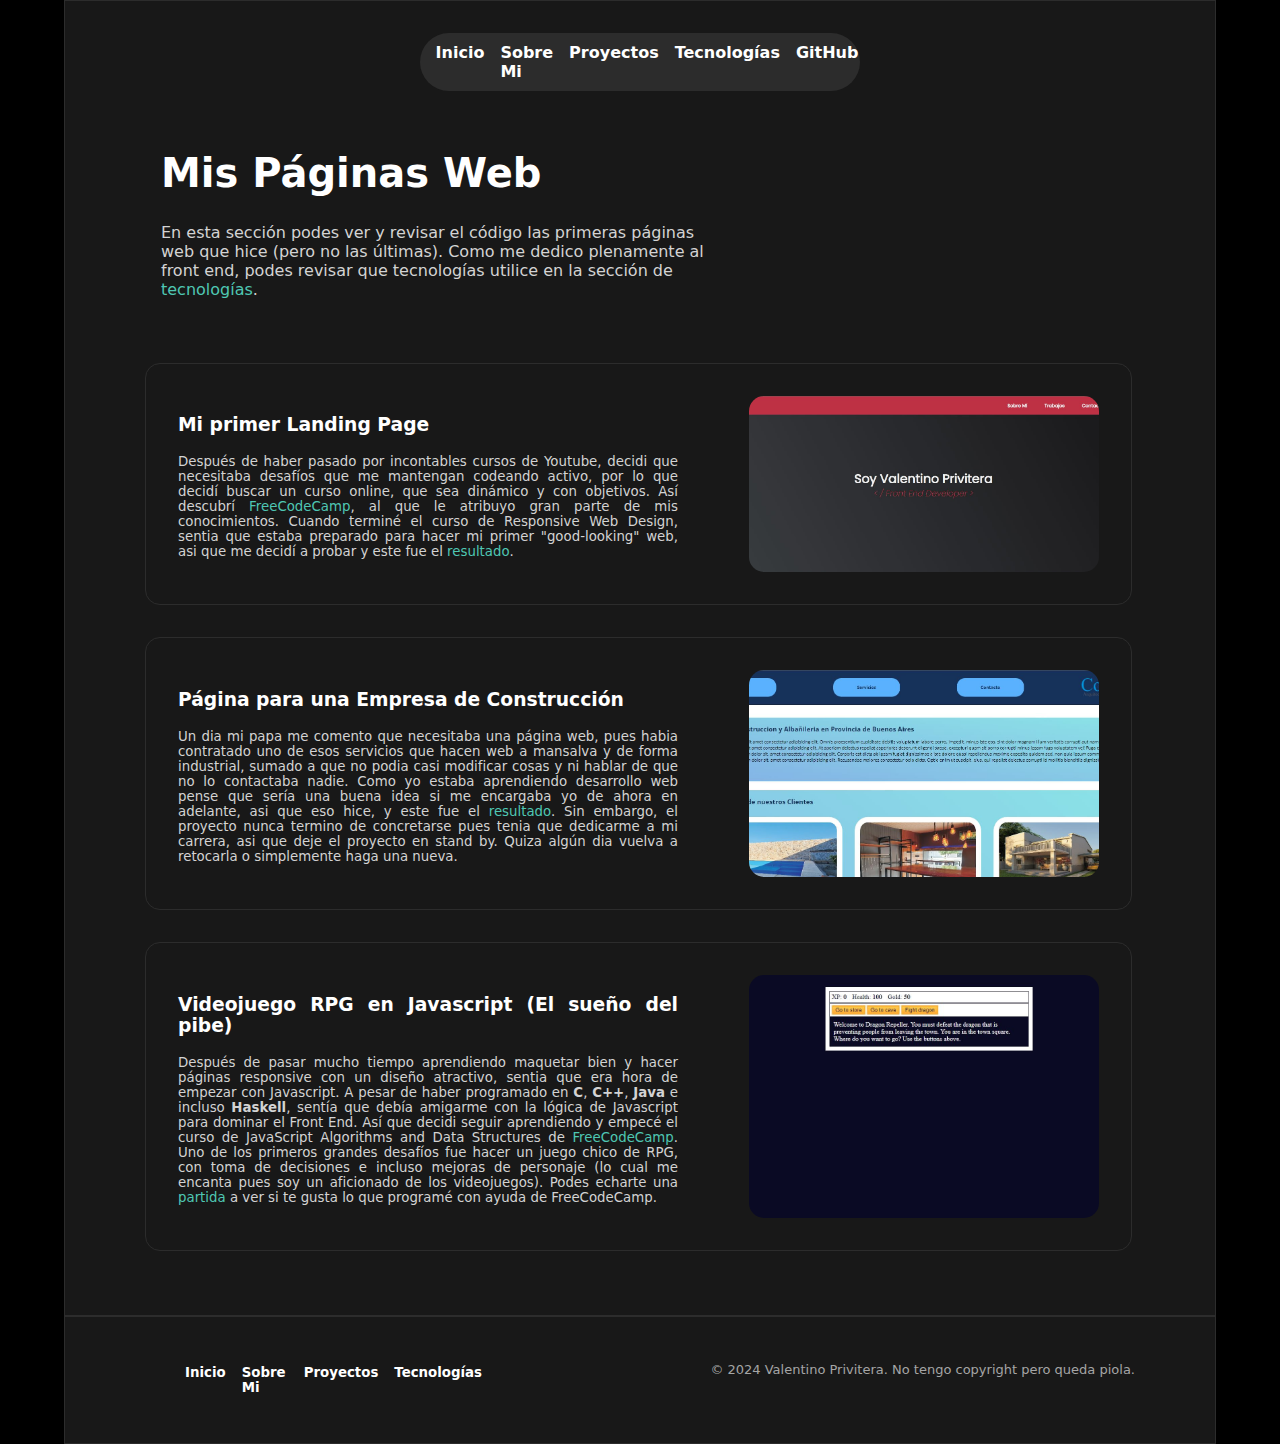
==== proyectos.html @ 6deb17a1 "Add files via upload" ====
<!DOCTYPE html>
<html lang="es">

<head>
    <!-- Fuentes: -->
    <link rel="preconnect" href="https://fonts.googleapis.com">
    <link rel="preconnect" href="https://fonts.gstatic.com" crossorigin>
    <link href="https://fonts.googleapis.com/css2?family=Open+Sans:ital,wght@0,300..800;1,300..800&family=Roboto+Mono:ital,wght@0,100..700;1,100..700&display=swap" rel="stylesheet">
    <link rel="stylesheet" href="https://use.fontawesome.com/releases/v5.8.2/css/all.css" integrity="sha384-oS3vJWv+0UjzBfQzYUhtDYW+Pj2yciDJxpsK1OYPAYjqT085Qq/1cq5FLXAZQ7Ay" crossorigin="anonymous">
    <link rel="stylesheet" href="https://cdnjs.cloudflare.com/ajax/libs/font-awesome/6.0.0-beta3/css/all.min.css">
    <link href="https://fonts.googleapis.com/css?family=Poppins:200i,300,400&amp;display=swap" rel="stylesheet">


    <meta charset="UTF-8">
    <meta name="viewport" content="width=device-width, initial-scale=1.0">
    

    <link rel="icon" href="img/icon1.png" type="image/x-icon">
    <link rel="stylesheet" href="index.css">

    <title>Valentino Privitera - Proyectos</title>
</head>



<body>
    
    <div class="centro_body" id="inicio">

        <!-- /////////////////////////////////////// NAV /////////////////////////////////////// -->
        <nav class="nav_body">

            <ul class="nav_caja_botones">
                <a class="boton_nav" href="index.html"><li>Inicio</li></a>     
                <a class="boton_nav" href="index.html"><li>Sobre Mi</li></a>
                <a class="boton_nav" href="proyectos.html"><li>Proyectos</li></a>
                <a class="boton_nav" href="tecnologias.html"><li>Tecnologías</li></a>
                <a class="boton_nav" href="https://github.com/ValenGu1t0" target="_blank"><li>GitHub</li></a>
            </ul>

        </nav>


        <!-- /////////////////////////////////////// INTRODUCCION /////////////////////////////////////// -->
        <section class="inicio_body">
            <h1>Mis Páginas Web</h1>
            <p>En esta sección podes ver y revisar el código las primeras páginas web que hice (pero no las últimas). Como me dedico plenamente al front end, podes revisar que tecnologías utilice en la sección de <a href="tecnologias.html" class="link_en_p ">tecnologías</a>.</p>
        </section>


        <!-- /////////////////////////////////////// PROYECTOS /////////////////////////////////////// -->
        <section class="proyectos">

            <div class="proyectos_card">
                <div class="proyectos_card_texto">
                    <h3>Mi primer Landing Page</h3>
                    <p>Después de haber pasado por incontables cursos de Youtube, decidi que necesitaba desafíos que me mantengan codeando activo, por lo que decidí buscar un curso online, que sea dinámico y con objetivos. Así descubrí <a href="https://www.freecodecamp.org/" class="link_en_p" target="_blank">FreeCodeCamp</a>, al que le atribuyo gran parte de mis conocimientos. Cuando terminé el curso de Responsive Web Design, sentia que estaba preparado para hacer mi primer "good-looking" web, asi que me decidí a probar y este fue el <a href="https://valengu1t0.github.io/PrimerLandingPage/" class="link_en_p" target="_blank">resultado</a>.</p>
                </div>
                <img src="img/web1.jpg" alt="Mi primer landing page" class="imagen_web_1">
            </div>

            <div class="proyectos_card">
                <div class="proyectos_card_texto">
                    <h3>Página para una Empresa de Construcción</h3>
                    <p>Un dia mi papa me comento que necesitaba una página web, pues habia contratado uno de esos servicios que hacen web a mansalva y de forma industrial, sumado a que no podia casi modificar cosas y ni hablar de que no lo contactaba nadie. Como yo estaba aprendiendo desarrollo web pense que sería una buena idea si me encargaba yo de ahora en adelante, asi que eso hice, y este fue el <a href="https://valengu1t0.github.io/consec.ar/" class="link_en_p" target="_blank">resultado</a>. Sin embargo, el proyecto nunca termino de concretarse pues tenia que dedicarme a mi carrera, asi que deje el proyecto en stand by. Quiza algún dia vuelva a retocarla o simplemente haga una nueva.</p>
                </div>
                <img src="img/web3.jpg" alt="Mi primer pagina para un cliente" class="imagen_web_2">
            </div>

            <div class="proyectos_card">
                <div class="proyectos_card_texto">
                    <h3>Videojuego RPG en Javascript (El sueño del pibe)</h3>
                    <p>Después de pasar mucho tiempo aprendiendo maquetar bien y hacer páginas responsive con un diseño atractivo, sentia que era hora de empezar con Javascript. A pesar de haber programado en <b>C</b>, <b>C++</b>, <b>Java</b> e incluso <b>Haskell</b>, sentía que debía amigarme con la lógica de Javascript para dominar el Front End. Así que decidi seguir aprendiendo y empecé el curso de JavaScript Algorithms and Data Structures de <a href="https://www.freecodecamp.org/" class="link_en_p" target="_blank">FreeCodeCamp</a>. Uno de los primeros grandes desafíos fue hacer un juego chico de RPG, con toma de decisiones e incluso mejoras de personaje (lo cual me encanta pues soy un aficionado de los videojuegos). Podes echarte una <a href="https://valengu1t0.github.io/RPG-en-Javascript/" class="link_en_p" target="_blank">partida</a> a ver si te gusta lo que programé con ayuda de FreeCodeCamp.</p>
                </div>
                <img src="img/web5.jpg" alt="Mi primer videojuego hecho con Javascript" class="imagen_web_3">
            </div>
        </section>

    </div>

    <!-- /////////////////////////////////////// FOOTER /////////////////////////////////////// -->
    <footer class="centro_body">

        <div class="footer">
            <ul class="footer_caja_botones">
                <a class="boton_footer" href="index.html"><li>Inicio</li></a>              <!-- ATENTO a ponerselo a las demas pag-->
                <a class="boton_footer" href="index.html"><li>Sobre Mi</li></a>
                <a class="boton_footer" href="#inicio"><li>Proyectos</li></a>
                <a class="boton_footer" href="tecnologias.html"><li>Tecnologías</li></a>
            </ul>
            <p>© 2024 Valentino Privitera. No tengo copyright pero queda piola.</p>
        </div>

    </footer>

</body>

</html>
---- index.css ----
/* ////////////////////////////////////////////////////////////////////// GLOBAL /////////////////////////////////// */

:root {

    --black: #000000;
    --white: #ffffff;
    --gray: #181818;
    --moregray: #2c2c2c;
    --moremoregray: #a5a5a5;
    --letras_parrafo: #d3d3d3;
    --letras_link: #4fc7b3;
}

* {
    font-family: ui-sans-serif, system-ui, sans-serif, Apple Color Emoji, Segoe UI Emoji, Segoe UI Symbol, Noto Color Emoji;
    scroll-behavior: smooth;
}

.link_en_p {  text-decoration: none;   color: var(--letras_link); }

body {

    margin: 0;
    padding: 0;
    box-sizing: border-box; 

    background-color: var(--black);

    display: flex;
    flex-direction: column;
    justify-content: center;
    align-items: center;
}

.centro_body {

    width: 90%;
    
    background-color: var(--gray);
    border: 1px solid var(--moregray);

    display: flex;
    flex-direction: column;

    box-sizing: border-box;
    padding: 1rem 4rem;
}


/* ////////////////////////////////////////////////////////////////////// NAV /////////////////////////////////// */

.nav_body {

    display: flex;
    justify-content: center;
    align-items: center;
}

.nav_caja_botones {

    display: flex;
    flex-direction: row;
    justify-content: space-evenly;

    gap: 1rem;

    width: 40%;
    padding: 10px 1rem;

    background-color: var(--moregray);
    border-radius: 30px;

    list-style: none;

    position: sticky;

}

.boton_nav { 

    font-weight: 600;
    color: var(--white);
    text-decoration: none;
}

.boton_nav:hover {  color: var(--letras_link);  }



/* ////////////////////////////////////////////////////////////////////// SECCION1 - INTRODUCCION /////////////////////// */

.inicio_body {

    padding: 1rem 2rem;
    width: 55%;
    color: var(--moremoregray);
}

.inicio_body h1 { font-size: 2.5em; color: var(--white);}

.inicio_body p { margin-bottom: 2rem; color: var(--letras_parrafo);}


.inicio_body_caja_contacto {

    display: flex;
    flex-direction: row;
    justify-content: start;
}

.botoncontacto {  margin-right: 2rem; }

.botoncontacto:link, .botoncontacto:visited { color: var(--moremoregray); }

.botoncontacto:hover {  color: var(--letras_link); }



/* ////////////////////////////////////////////////////////////////////// SECCION2 - IMGS /////////////////////////////// */

.img_body {

    margin: 2rem 0 2rem;
    padding: 1rem 2rem;
    width: 95%;
    
    display: flex;
    justify-content: center;
    align-items: center;
    gap: 20px;
    justify-content: space-evenly;
}

.div_img_body {

    width: 20%; 
    max-width: 250px;
}

.div_img_body img {

    width: 100%; 
    height: auto;

    border-radius: 30px;
}



/* ////////////////////////////////////////////////////////////////////// SECCION 3 - CARDS /////////////////////////////// */
.cards_body {  display: flex;  flex-direction: row;  }


/* ////////////////////////////////////////////////////////////////////// SECCION 3.1 - CARDS IZQUIERDA ////////////////// */
.cards_body_izq {

    padding: 1rem;
    max-width: 50%;

    display: flex;
    flex-direction: column;
    gap: 2rem;
}


.card_info { 

    border-radius: 20px;
    padding: 5px 2rem 1rem;

    color: var(--white);
}

.card_info h3 { margin-bottom: -4px; }

.card_info p { font-size: smaller; color:var(--letras_parrafo); text-align: justify; }

.card_info time { color: var(--letras_link); font-size: smaller; }

.card_info:hover {  background-color: var(--moregray); }




/* ////////////////////////////////////////////////////////////////////// SECCION 3.2 - CARDS DERECHA /////////////////// */
.cards_body_der {

    padding: 1rem;
    max-width: 50%;

    display: flex;
    flex-direction: column;
    justify-content: start;
    gap: 2rem;
}

.card_info_der { 

    border-radius: 20px;
    padding: 2rem 2rem;

    border: 1px solid var(--moregray);

    color: var(--white);
}

/* Corrije el espaciado entre el titulo y el icono de mail */
.card_info_der > h3:first-of-type {  display: inline; }
.fa-solid {  color: var(--letras_link); margin-right: 10px; }



/* ////////// EMAIL ////////// */
.contacto_email { 

    display: flex;
    flex-direction: row;
    justify-content: space-between;
}

.contacto_email input { 

    width: 70%;
    padding: 10px;
    border-radius: 10px;

    background-color: var(--moregray);
    border: 1px solid var(--moremoregray);

    color: var(--white);
}

.card_info_der p { color: var(--letras_parrafo); text-align: justify; }

.contacto_email button { 

    padding: 10px;
    width: 20%;
    border-radius: 10px;
    border: 1px solid var(--moregray);
    background-color: var(--moregray);

    font-weight: 600;
    color: var(--white);

}

.contacto_email button:hover { cursor:pointer; background-color: var(--gray); }

.contacto_email button:active { 

    border: 1px solid var(--letras_link);

    padding: 5px;
    border-radius: 10px;
    width: 20%;
}


/* ////////// CURRICULUM ////////// */
.botonCV { 

    display: block;

    width: 90%;
    padding: 15px;
    border-radius: 10px;

    margin-top: 1rem;

    border: 1px solid var(--moregray); 
    background-color: var(--moregray);

    text-align: center;
    text-decoration: none;
    color: var(--white);
}

.botonCV:hover { background-color: var(--gray); }

.botonCV:active { border: 1px solid var(--letras_link); }


/* ////////////////////////////////////////////////////////////////////// SECCION 4 - FOOTER //////////////////////////////// */
.footer { 
    
    display: flex;
    flex-direction: row;
    padding: 1rem;
    justify-content: space-between;
}

.footer_caja_botones { 
    
    display: flex;
    flex-direction: row;
    justify-content: space-evenly;
    gap: 1rem;

    width: 30%;

    list-style: none;
}

.boton_footer { 
    
    font-size: smaller;
    font-weight: 600;
    color: var(--white);
    text-decoration: none;
}

.boton_footer:hover {  color: var(--letras_link);  } 

.footer p { 
    
    font-size: small;
    color: var(--moremoregray);
}



/* ////////////////////////////////////////////////////////////////////// PROYECTOS - PAG2 //////////////////////////////// */
.proyectos { 
    
    display: flex;
    flex-direction: column;
    justify-content: flex-start;
    box-sizing: border-box;

    width: 100%;
    padding: 1rem;
}

.proyectos_card { 
    
    width: 93%;
    height: auto;
    margin-bottom: 2rem;

    display: flex;
    flex-direction: row;
    justify-content: space-between;

    padding: 2rem 2rem;
    border-radius: 15px;
    border: 1px solid var(--moregray);
}
.proyectos_card:hover {  background-color: var(--moregray); }

.proyectos_card_texto { max-width: 500px; height: auto; text-align: justify; }

.proyectos_card_texto p { color: var(--letras_parrafo); font-size: smaller; }

.proyectos_card_texto h3 { color: var(--white); }

.proyectos_card img { 

    width: 100%; 
    max-width: 350px;
    height: auto;

    border-radius: 15px;
    object-fit: cover;

    transition: transform 0.5s ease;
}

.proyectos_card img:hover {   transition: transform 0.5s ease;   transform: scale(1.1);   } 

.imagen_web_1:hover {  transition: transform 0.5s ease; content: url('img/web2.jpg');  object-fit: contain; }

.imagen_web_2:hover {  transition: transform 0.5s ease; content: url('img/web4.jpg');  object-fit: contain; }

.imagen_web_3:hover {  transition: transform 0.5s ease; content: url('img/web6.jpg');  object-fit: contain; }



/* ////////////////////////////////////////////////////////////////////// TECNOLOGÍAS - PAG3 //////////////////////////////// */
.tecnologias { 
    
    display: flex;
    flex-direction: column;
    justify-content: flex-start;
    box-sizing: border-box;

    width: 100%;
    padding: 1rem;
}

.tecnologias_card {

    width: 70%;
    height: auto;
    margin-bottom: 2rem;

    display: flex;
    flex-direction: column;

    padding: 2rem 2rem;
    border-radius: 15px;
    border: 1px solid var(--moregray);

    text-align: justify;
}

.tecnologias_card:hover {


    background-color: var(--moregray);
}


.tecnologias_card_titulo {

    display: flex;
    flex-direction: row;
    gap: 20px;
    align-items: center;
}

.tecnologias_card_titulo h2 {  color: var(--white); }

.tecnologias_card p {  color: var(--moremoregray); }

.tecnologias_card_titulo img { max-width: 50px; }

/* Cuando aprenda react saco este */
#process { max-width: 300px; }
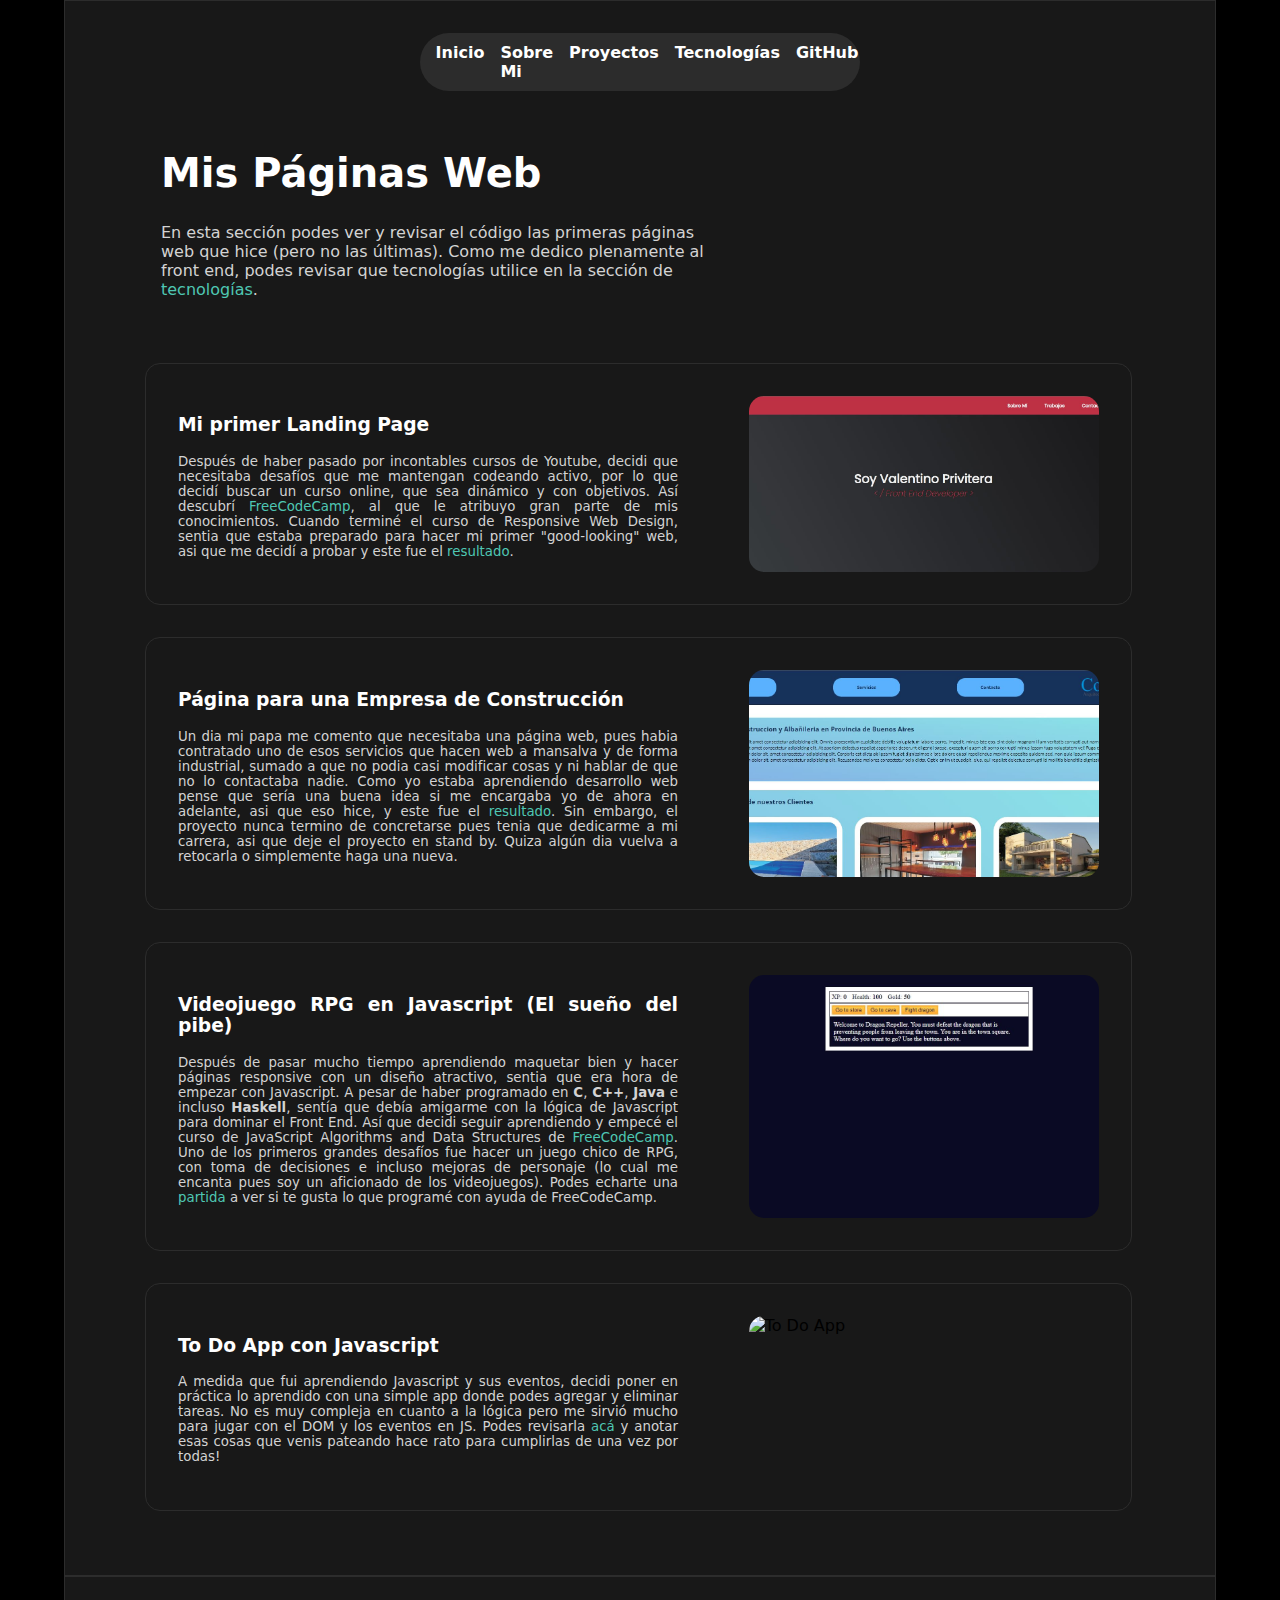
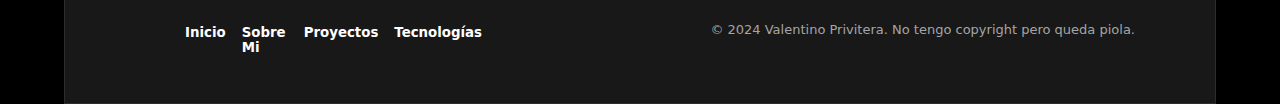
==== commit c530b965: "Update de proyectos.html" ====
--- a/proyectos.html
+++ b/proyectos.html
@@ -56,7 +56,7 @@
                     <h3>Mi primer Landing Page</h3>
                     <p>Después de haber pasado por incontables cursos de Youtube, decidi que necesitaba desafíos que me mantengan codeando activo, por lo que decidí buscar un curso online, que sea dinámico y con objetivos. Así descubrí <a href="https://www.freecodecamp.org/" class="link_en_p" target="_blank">FreeCodeCamp</a>, al que le atribuyo gran parte de mis conocimientos. Cuando terminé el curso de Responsive Web Design, sentia que estaba preparado para hacer mi primer "good-looking" web, asi que me decidí a probar y este fue el <a href="https://valengu1t0.github.io/PrimerLandingPage/" class="link_en_p" target="_blank">resultado</a>.</p>
                 </div>
-                <img src="img/web1.jpg" alt="Mi primer landing page" class="imagen_web_1">
+                <img src="img/web1.jpg" alt="Mi primer landing page" class="img_proyectos imagen_web_1">
             </div>
 
             <div class="proyectos_card">
@@ -64,15 +64,23 @@
                     <h3>Página para una Empresa de Construcción</h3>
                     <p>Un dia mi papa me comento que necesitaba una página web, pues habia contratado uno de esos servicios que hacen web a mansalva y de forma industrial, sumado a que no podia casi modificar cosas y ni hablar de que no lo contactaba nadie. Como yo estaba aprendiendo desarrollo web pense que sería una buena idea si me encargaba yo de ahora en adelante, asi que eso hice, y este fue el <a href="https://valengu1t0.github.io/consec.ar/" class="link_en_p" target="_blank">resultado</a>. Sin embargo, el proyecto nunca termino de concretarse pues tenia que dedicarme a mi carrera, asi que deje el proyecto en stand by. Quiza algún dia vuelva a retocarla o simplemente haga una nueva.</p>
                 </div>
-                <img src="img/web3.jpg" alt="Mi primer pagina para un cliente" class="imagen_web_2">
+                <img src="img/web3.jpg" alt="Mi primer pagina para un cliente" class="img_proyectos imagen_web_2">
             </div>
 
             <div class="proyectos_card">
                 <div class="proyectos_card_texto">
                     <h3>Videojuego RPG en Javascript (El sueño del pibe)</h3>
-                    <p>Después de pasar mucho tiempo aprendiendo maquetar bien y hacer páginas responsive con un diseño atractivo, sentia que era hora de empezar con Javascript. A pesar de haber programado en <b>C</b>, <b>C++</b>, <b>Java</b> e incluso <b>Haskell</b>, sentía que debía amigarme con la lógica de Javascript para dominar el Front End. Así que decidi seguir aprendiendo y empecé el curso de JavaScript Algorithms and Data Structures de <a href="https://www.freecodecamp.org/" class="link_en_p" target="_blank">FreeCodeCamp</a>. Uno de los primeros grandes desafíos fue hacer un juego chico de RPG, con toma de decisiones e incluso mejoras de personaje (lo cual me encanta pues soy un aficionado de los videojuegos). Podes echarte una <a href="https://valengu1t0.github.io/RPG-en-Javascript/" class="link_en_p" target="_blank">partida</a> a ver si te gusta lo que programé con ayuda de FreeCodeCamp.</p>
+                    <p>Después de pasar mucho tiempo aprendiendo maquetar bien y hacer páginas responsive con un diseño atractivo, sentia que era hora de empezar con Javascript. A pesar de haber programado en <strong>C</strong>, <strong>C++</strong>, <strong>Java</strong> e incluso <strong>Haskell</strong>, sentía que debía amigarme con la lógica de Javascript para dominar el Front End. Así que decidi seguir aprendiendo y empecé el curso de JavaScript Algorithms and Data Structures de <a href="https://www.freecodecamp.org/" class="link_en_p" target="_blank">FreeCodeCamp</a>. Uno de los primeros grandes desafíos fue hacer un juego chico de RPG, con toma de decisiones e incluso mejoras de personaje (lo cual me encanta pues soy un aficionado de los videojuegos). Podes echarte una <a href="https://valengu1t0.github.io/RPG-en-Javascript/" class="link_en_p" target="_blank">partida</a> a ver si te gusta lo que programé con ayuda de FreeCodeCamp.</p>
                 </div>
-                <img src="img/web5.jpg" alt="Mi primer videojuego hecho con Javascript" class="imagen_web_3">
+                <img src="img/web5.jpg" alt="Mi primer videojuego hecho con Javascript" class="img_proyectos imagen_web_3">
+            </div>
+
+            <div class="proyectos_card">
+                <div class="proyectos_card_texto">
+                    <h3>To Do App con Javascript</h3>
+                    <p>A medida que fui aprendiendo Javascript y sus eventos, decidi poner en práctica lo aprendido con una simple app donde podes agregar y eliminar tareas. No es muy compleja en cuanto a la lógica pero me sirvió mucho para jugar con el DOM y los eventos en JS. Podes revisarla <a href="https://valengu1t0.github.io/To-Do_App/" class="link_en_p" target="_blank">acá</a> y anotar esas cosas que venis pateando hace rato para cumplirlas de una vez por todas!</p>
+                </div>
+                <img src="img/web7.jpg" alt="To Do App" class="img_proyectos imagen_web_4">
             </div>
         </section>
 
@@ -95,4 +103,4 @@
 
 </body>
 
-</html>+</html>
--- a/index.css
+++ b/index.css
@@ -1,6 +1,4 @@
-
 /* ////////////////////////////////////////////////////////////////////// GLOBAL /////////////////////////////////// */
-
 :root {
 
     --black: #000000;
@@ -19,6 +17,9 @@
 
 .link_en_p {  text-decoration: none;   color: var(--letras_link); }
 
+
+/* ////////////////////////////////////////////////////////////////////// PAGINA /////////////////////////////////// */
+
 body {
 
     margin: 0;
@@ -29,13 +30,15 @@
 
     display: flex;
     flex-direction: column;
-    justify-content: center;
+    justify-content: center; 
     align-items: center;
 }
 
 .centro_body {
 
     width: 90%;
+    box-sizing: border-box;
+    padding: 1rem 4rem;
     
     background-color: var(--gray);
     border: 1px solid var(--moregray);
@@ -43,19 +46,12 @@
     display: flex;
     flex-direction: column;
 
-    box-sizing: border-box;
-    padding: 1rem 4rem;
 }
 
 
 /* ////////////////////////////////////////////////////////////////////// NAV /////////////////////////////////// */
 
-.nav_body {
-
-    display: flex;
-    justify-content: center;
-    align-items: center;
-}
+.nav_body { display: flex; justify-content: center; align-items: center; }
 
 .nav_caja_botones {
 
@@ -72,9 +68,7 @@
     border-radius: 30px;
 
     list-style: none;
-
     position: sticky;
-
 }
 
 .boton_nav { 
@@ -109,16 +103,16 @@
     justify-content: start;
 }
 
-.botoncontacto {  margin-right: 2rem; }
+.botoncontacto {  margin-right: 2rem; transition: transform 0.3s ease-in-out; }
 
 .botoncontacto:link, .botoncontacto:visited { color: var(--moremoregray); }
 
-.botoncontacto:hover {  color: var(--letras_link); }
+.botoncontacto:hover {  color: var(--letras_link); transform: scale(1.2); transition: transform 0.3s ease-in-out;}
 
 
 
 /* ////////////////////////////////////////////////////////////////////// SECCION2 - IMGS /////////////////////////////// */
-
+/* 
 .img_body {
 
     margin: 2rem 0 2rem;
@@ -140,23 +134,23 @@
 
 .div_img_body img {
 
-    width: 100%; 
+    max-width: 100%; 
     height: auto;
 
     border-radius: 30px;
 }
-
+ */
 
 
 /* ////////////////////////////////////////////////////////////////////// SECCION 3 - CARDS /////////////////////////////// */
-.cards_body {  display: flex;  flex-direction: row;  }
+.cards_body {  display: flex;  flex-direction: row;  width: 100%; }
 
 
 /* ////////////////////////////////////////////////////////////////////// SECCION 3.1 - CARDS IZQUIERDA ////////////////// */
 .cards_body_izq {
 
     padding: 1rem;
-    max-width: 50%;
+    width: 50%;
 
     display: flex;
     flex-direction: column;
@@ -187,7 +181,7 @@
 .cards_body_der {
 
     padding: 1rem;
-    max-width: 50%;
+    width: 50%;
 
     display: flex;
     flex-direction: column;
@@ -355,7 +349,7 @@
 
 .proyectos_card_texto h3 { color: var(--white); }
 
-.proyectos_card img { 
+.img_proyectos { 
 
     width: 100%; 
     max-width: 350px;
@@ -367,14 +361,13 @@
     transition: transform 0.5s ease;
 }
 
-.proyectos_card img:hover {   transition: transform 0.5s ease;   transform: scale(1.1);   } 
-
-.imagen_web_1:hover {  transition: transform 0.5s ease; content: url('img/web2.jpg');  object-fit: contain; }
-
-.imagen_web_2:hover {  transition: transform 0.5s ease; content: url('img/web4.jpg');  object-fit: contain; }
-
-.imagen_web_3:hover {  transition: transform 0.5s ease; content: url('img/web6.jpg');  object-fit: contain; }
-
+.imagen_web_1:hover { transform: scale(1.1); transition: transform 0.3s ease; content: url('img/web2.jpg');  object-fit: contain;  }
+
+.imagen_web_2:hover { transform: scale(1.1); transition: transform 0.3s ease; content: url('img/web4.jpg');  object-fit: contain; }
+
+.imagen_web_3:hover { transform: scale(1.1); transition: transform 0.3s ease; content: url('img/web6.jpg');  object-fit: contain; }
+
+.imagen_web_4:hover { transform: scale(1.1); transition: transform 0.3s ease; content: url('img/web8.jpg');  object-fit: contain; }
 
 
 /* ////////////////////////////////////////////////////////////////////// TECNOLOGÍAS - PAG3 //////////////////////////////// */
@@ -405,11 +398,7 @@
     text-align: justify;
 }
 
-.tecnologias_card:hover {
-
-
-    background-color: var(--moregray);
-}
+.tecnologias_card:hover {   background-color: var(--moregray);   }
 
 
 .tecnologias_card_titulo {
@@ -429,3 +418,176 @@
 /* Cuando aprenda react saco este */
 #process { max-width: 300px; }
     
+
+
+
+
+
+/* ////////////////////////////////////////////////////////////////////// MEDIA QUERYS //////////////////////////////// */
+
+
+/* ///////////////////// DESKTOP ///////////////////// */
+@media only screen and (min-width: 992px) and (max-width: 1200px) {
+
+    /* NAV */
+    .nav_caja_botones { width: 100%; }
+
+    .boton_nav li  { font-size: 90%; }
+
+
+    /* INTRO */
+    .inicio_body { width: 90%; }
+
+    .inicio_body_caja_contacto { width: 90%; }
+
+    .inicio_body h1, .inicio_body p { font-size: 95%; }
+
+
+    /* CARDS DER Y IZQ */
+    .cards_body { flex-direction: column; width: 100%; }
+
+    .cards_body_izq, .cards_body_der { width: 95%; }
+
+    .contacto_email input{  width: 60%;}
+
+    .contacto_email button { width: 25%; font-size: 60%; }
+
+
+    /* FOOTER */
+    .footer { width: 90%; flex-direction: column;  justify-content: center;  align-items: center; }
+    .footer_caja_botones { margin-right: 5px; justify-content: center; align-items: center; }
+    .boton_footer li { font-size: 80%; margin: 5px;}
+
+
+    /* PROYECTOS */
+    .img_proyectos { visibility: hidden; }  /* Oculto las img en el celu */
+    .proyectos_card_texto p { width: 180%;  overflow: visible;  padding: 2.5rem; }
+    
+
+    /* TECNOLOGIAS */
+    .tecnologias {  width: 100%;  }
+    .tecnologias_card { width: 90%; }
+
+}
+
+/* ///////////////////// NOTEBOOK  ///////////////////// */
+@media only screen and (min-width: 769px) and (max-width: 991px) {
+
+    /* NAV */
+    .nav_caja_botones { width: 100%; }
+
+    .boton_nav li  { font-size: 90%; }
+
+
+    /* INTRO */
+    .inicio_body { width: 90%; }
+
+    .inicio_body_caja_contacto { width: 90%; }
+
+    .inicio_body h1, .inicio_body p { font-size: 95%; }
+
+
+    /* CARDS DER Y IZQ */
+    .cards_body { flex-direction: column; width: 100%; }
+
+    .cards_body_izq, .cards_body_der { width: 95%; }
+
+    .contacto_email input{  width: 60%;}
+
+    .contacto_email button { width: 25%; font-size: 60%; }
+
+
+    /* FOOTER */
+    .footer { width: 90%; flex-direction: column;  justify-content: center;  align-items: center; }
+    .footer_caja_botones { margin-right: 5px; justify-content: center; align-items: center; }
+    .boton_footer li { font-size: 80%; margin: 5px;}
+
+
+    /* PROYECTOS */
+    .img_proyectos { visibility: hidden; }  /* Oculto las img en el celu */
+    .proyectos_card_texto p { width: 180%;  overflow: visible;  padding: 2.5rem; }
+    
+
+    /* TECNOLOGIAS */
+    .tecnologias {  width: 100%;  }
+    .tecnologias_card { width: 90%; }
+}
+
+/* ///////////////////// TABLET  ///////////////////// */
+@media only screen and (min-width: 576px ) and (max-width: 768px) {
+
+    /* NAV */
+    .nav_caja_botones { width: 100%; }
+    .boton_nav li  { font-size: 75%; }
+
+
+    /* INTRO */
+    .inicio_body { width: 80%; }
+    .inicio_body_caja_contacto { width: 90%; }
+    .inicio_body h1, .inicio_body p { font-size: 95%; }
+
+
+    /* CARDS DER Y IZQ */
+    .cards_body { flex-direction: column; width: 100%; }
+    .cards_body_izq, .cards_body_der { width: 90%; }
+    .contacto_email input{ width: 60%;}
+    .contacto_email button { width: 25%; font-size: 60%; }
+    .contacto_email button:hover { width: 25%; font-size: 60%; }
+
+
+    /* FOOTER */
+    .footer_caja_botones { padding: 0; justify-content: center; align-items: center; }
+    .footer { width: 100%; flex-direction: column;  justify-content: flex-start;  align-items:center;  }
+    .boton_footer li { font-size: 80%; margin: 5px;}
+
+
+    /* PROYECTOS */
+    .img_proyectos { visibility: hidden; }  /* Oculto las img en el celu */
+    .proyectos_card_texto p { width: 200%;  overflow: visible;  padding: 2.5rem;}
+    
+
+    /* TECNOLOGIAS */
+    .tecnologias {  width: 110%;  }
+    .tecnologias_card { width: 80%; }
+}
+
+/* ///////////////////// CELULAR ///////////////////// */
+@media only screen and (max-width: 575px) {
+
+    /* NAV */
+    .nav_caja_botones { width: 100%; }
+    .boton_nav li  { font-size: 65%; }
+
+
+    /* INTRO */
+    .inicio_body { width: 80%; }
+    .inicio_body_caja_contacto { width: 90%; }
+    .inicio_body h1, .inicio_body p { font-size: 95%; }
+
+
+    /* CARDS DER Y IZQ */
+    .cards_body { flex-direction: column; width: 100%; }
+    .cards_body_izq, .cards_body_der { width: 90%; }
+    .contacto_email input{ width: 60%;}
+    .contacto_email button { width: 25%; font-size: 60%; }
+    .contacto_email button:hover { width: 25%; font-size: 60%; }
+
+
+    /* FOOTER */
+    .footer_caja_botones { padding: 0; justify-content: center; align-items: center; }
+    .footer { width: 100%; flex-direction: column;  justify-content: flex-start;  align-items:center; }
+    .boton_footer li { font-size: 80%; margin: 5px;}
+
+
+    /* PROYECTOS */
+
+    .img_proyectos { visibility: hidden; }  /* Oculto las img en el celu */
+    .proyectos_card_texto p { width: 100%;  overflow: visible;  padding: 2.5rem; }
+    
+
+    /* TECNOLOGIAS */
+    .tecnologias {  width: 110%;  }
+    .tecnologias_card { width: 80%; }
+}
+
+/* DESKTOP GIGANTE -> @media only screen and (min-width: 1200px) { }  */
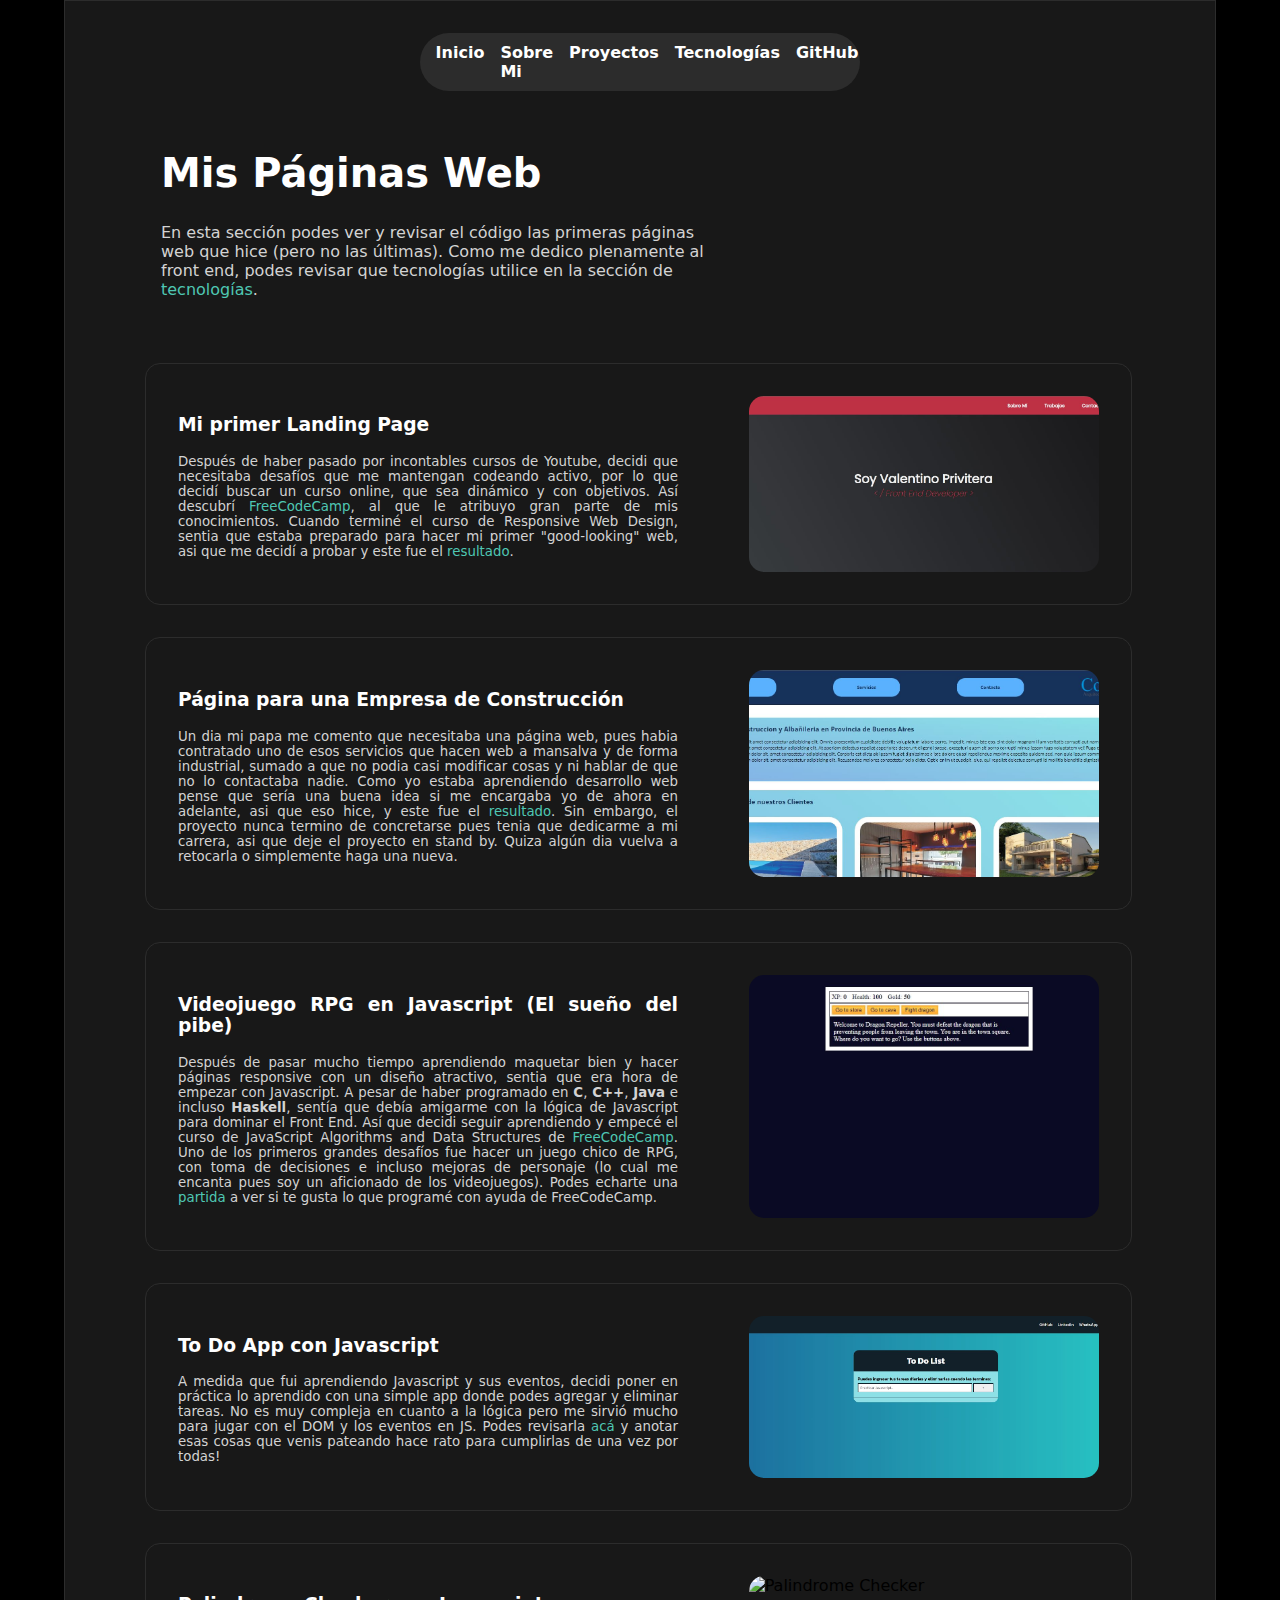
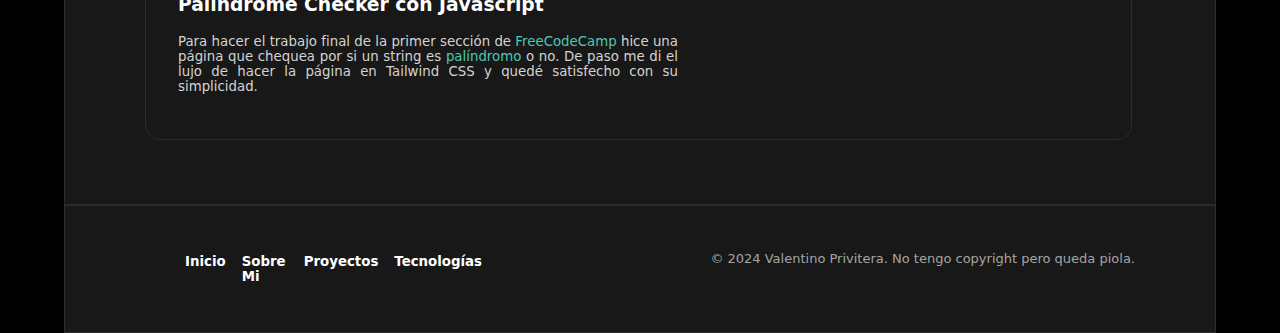
==== commit f20ea30f: "Update proyectos.html" ====
--- a/proyectos.html
+++ b/proyectos.html
@@ -67,6 +67,7 @@
                 <img src="img/web3.jpg" alt="Mi primer pagina para un cliente" class="img_proyectos imagen_web_2">
             </div>
 
+
             <div class="proyectos_card">
                 <div class="proyectos_card_texto">
                     <h3>Videojuego RPG en Javascript (El sueño del pibe)</h3>
@@ -82,6 +83,15 @@
                 </div>
                 <img src="img/web7.jpg" alt="To Do App" class="img_proyectos imagen_web_4">
             </div>
+
+            <div class="proyectos_card">
+                <div class="proyectos_card_texto">
+                    <h3>Palindrome Checker con Javascript</h3>
+                    <p>Para hacer el trabajo final de la primer sección de <a href="https://www.freecodecamp.org/" class="link_en_p" target="_blank">FreeCodeCamp</a> hice una página que chequea por si un string es <a href="https://valengu1t0.github.io/Palindrome-Checker/" class="link_en_p" target="_blank">palíndromo</a> o no. De paso me di el lujo de hacer la página en Tailwind CSS y quedé satisfecho con su simplicidad. </p>
+                </div>
+                <img src="img/web9.JPG" alt="Palindrome Checker" class="img_proyectos imagen_web_5">
+            </div>
+
         </section>
 
     </div>
--- a/index.css
+++ b/index.css
@@ -422,35 +422,33 @@
 
 
 
-
 /* ////////////////////////////////////////////////////////////////////// MEDIA QUERYS //////////////////////////////// */
 
 
-/* ///////////////////// DESKTOP ///////////////////// */
-@media only screen and (min-width: 992px) and (max-width: 1200px) {
+
+/* ///////////////////// DESKTOP GIGANTE ///////////////////// */   
+@media only screen and (min-width: 1860px) and (max-width: 2687px) {
+
+    /* BODY */
+    .centro_body {  justify-content: center;  align-items: center;  }
 
     /* NAV */
     .nav_caja_botones { width: 100%; }
-
     .boton_nav li  { font-size: 90%; }
 
 
     /* INTRO */
-    .inicio_body { width: 90%; }
-
-    .inicio_body_caja_contacto { width: 90%; }
-
-    .inicio_body h1, .inicio_body p { font-size: 95%; }
+    .inicio_body { width: fit-content; justify-content: center; align-items: center; }
+    .inicio_body_caja_contacto { width: 80%;  }
+    .inicio_body h1, .inicio_body p { font-size: 90%; }
 
 
     /* CARDS DER Y IZQ */
-    .cards_body { flex-direction: column; width: 100%; }
-
-    .cards_body_izq, .cards_body_der { width: 95%; }
-
-    .contacto_email input{  width: 60%;}
-
-    .contacto_email button { width: 25%; font-size: 60%; }
+    .cards_body { flex-direction: column; width: 100%; align-items: center; }
+    .cards_body_izq, .cards_body_der { width: 60%; font-size: 100%;}
+    .contacto_email input{  width: 70%; }
+    .contacto_email button { width: 20%; font-size: 70%; }
+    .botonCV { width: 97%; font-size: 1rem; } 
 
 
     /* FOOTER */
@@ -460,18 +458,24 @@
 
 
     /* PROYECTOS */
-    .img_proyectos { visibility: hidden; }  /* Oculto las img en el celu */
-    .proyectos_card_texto p { width: 180%;  overflow: visible;  padding: 2.5rem; }
+    .proyectos { flex-direction: column; justify-content: center; align-items: center; }
+    .proyectos_card {   padding: 1rem 2rem; }
+    .img_proyectos { width: 100%;  }  
+    .proyectos_card_texto p { width: 100%;  font-size: 1rem;   }
     
 
     /* TECNOLOGIAS */
-    .tecnologias {  width: 100%;  }
+    .tecnologias { align-items: center;  width: 100%; }
     .tecnologias_card { width: 90%; }
-
-}
-
-/* ///////////////////// NOTEBOOK  ///////////////////// */
-@media only screen and (min-width: 769px) and (max-width: 991px) {
+}
+
+/* ///////////////////// EN ESTE RANGO VA DESKTOP NORMAL, "COMO SE VE EN MI COMPU - 16" " ///////////////////// */   
+
+/* ///////////////////// NOTEBOOK ///////////////////// */
+@media only screen and (min-width: 801px) and (max-width: 1226px) {
+
+    /* BODY */
+    .centro_body {  justify-content: center;  align-items: center;  }
 
     /* NAV */
     .nav_caja_botones { width: 100%; }
@@ -504,8 +508,10 @@
 
 
     /* PROYECTOS */
-    .img_proyectos { visibility: hidden; }  /* Oculto las img en el celu */
-    .proyectos_card_texto p { width: 180%;  overflow: visible;  padding: 2.5rem; }
+    .proyectos { align-items: center; }
+    .proyectos_card { flex-direction: row; justify-content: center; align-items: center; }
+    .img_proyectos { width: 80%; }  
+    .proyectos_card_texto p { width: 90%; }
     
 
     /* TECNOLOGIAS */
@@ -514,7 +520,10 @@
 }
 
 /* ///////////////////// TABLET  ///////////////////// */
-@media only screen and (min-width: 576px ) and (max-width: 768px) {
+@media only screen and (min-width: 576px ) and (max-width: 800px) {
+
+    /* BODY */
+    .centro_body {  justify-content: center;  align-items: center;  }
 
     /* NAV */
     .nav_caja_botones { width: 100%; }
@@ -542,17 +551,22 @@
 
 
     /* PROYECTOS */
-    .img_proyectos { visibility: hidden; }  /* Oculto las img en el celu */
-    .proyectos_card_texto p { width: 200%;  overflow: visible;  padding: 2.5rem;}
+    .proyectos { align-items: center; }
+    .proyectos_card { flex-direction: column; justify-content: center; align-items: center; }
+    .img_proyectos { width: 100%; }  
+    .proyectos_card_texto p { width: 80%;  overflow: visible;  padding: 2.5rem;}
     
 
     /* TECNOLOGIAS */
-    .tecnologias {  width: 110%;  }
+    .tecnologias {  width: 110%;  align-items: center;}
     .tecnologias_card { width: 80%; }
 }
 
-/* ///////////////////// CELULAR ///////////////////// */
-@media only screen and (max-width: 575px) {
+/* ///////////////////// CELULAR GRANDE ///////////////////// */
+@media only screen and (min-width: 471px ) and (max-width: 575px) {
+
+    /* BODY */
+    .centro_body {  justify-content: center;  align-items: center;  }
 
     /* NAV */
     .nav_caja_botones { width: 100%; }
@@ -560,7 +574,7 @@
 
 
     /* INTRO */
-    .inicio_body { width: 80%; }
+    .inicio_body { width: 80%; align-items: center; }
     .inicio_body_caja_contacto { width: 90%; }
     .inicio_body h1, .inicio_body p { font-size: 95%; }
 
@@ -580,14 +594,104 @@
 
 
     /* PROYECTOS */
-
-    .img_proyectos { visibility: hidden; }  /* Oculto las img en el celu */
-    .proyectos_card_texto p { width: 100%;  overflow: visible;  padding: 2.5rem; }
+    .proyectos { align-items: center; }
+    .proyectos_card { flex-direction: column; align-items: center; }
+    .img_proyectos { width: 90%; }  
+    .proyectos_card_texto p { width: 100%; }
     
 
     /* TECNOLOGIAS */
-    .tecnologias {  width: 110%;  }
+    .tecnologias {  width: 110%; align-items: center; } 
     .tecnologias_card { width: 80%; }
 }
 
+
+/* ///////////////////// CELULAR  ///////////////////// */
+@media only screen  and (min-width: 412px ) and (max-width: 470px) {
+
+    /* BODY */
+    .centro_body { justify-content: center;  align-items: center;  }
+
+    /* NAV */
+    .nav_body { width: 100%; }
+    .nav_caja_botones { width: 100%; }
+    .boton_nav li  { font-size: 45%; }
+
+
+    /* INTRO */
+    .inicio_body { width: 90%; align-items: center; }
+    .inicio_body_caja_contacto { width: 100%; }
+    .inicio_body h1, .inicio_body p { font-size: 95%; }
+
+
+    /* CARDS DER Y IZQ */
+    .cards_body { flex-direction: column; width: 120%; align-items: center; padding: 0; }
+    .cards_body_izq, .cards_body_der { width: 100%; padding: 0; }
+    .contacto_email input{ width: 60%;}
+    .contacto_email button { width: 25%; font-size: 60%; }
+    .contacto_email button:hover { width: 25%; font-size: 60%; }
+
+
+    /* FOOTER */
+    .footer { width: 100%; flex-direction: column;  justify-content: flex-start;  align-items:center; }
+    .footer_caja_botones { padding: 0; justify-content: center; align-items: center; }
+    .boton_footer li { font-size: 80%; margin: 5px;}
+
+
+    /* PROYECTOS */
+    .proyectos { width: 120%; align-items: center; }
+    .proyectos_card { flex-direction: column; align-items: center; }
+    .img_proyectos { width: 100%; }  
+    .proyectos_card_texto p { width: 100%; }
+    
+
+    /* TECNOLOGIAS */
+    .tecnologias {  width: 120%; align-items: center; } 
+    .tecnologias_card { width: 80%; }
+}
+
+/* ///////////////////// CELULAR  ///////////////////// */
+@media only screen and (max-width: 411px) {
+
+    /* BODY */
+    .centro_body { justify-content: center;  align-items: center;  }
+
+    /* NAV */
+    .nav_body { width: 120%; }
+    .nav_caja_botones { width: 100%; }
+    .boton_nav li  { font-size: 40%; }
+
+
+    /* INTRO */
+    .inicio_body { width: 110%; align-items: center; }
+    .inicio_body_caja_contacto { width: 100%; }
+    .inicio_body h1, .inicio_body p { font-size: 95%; }
+
+
+    /* CARDS DER Y IZQ */
+    .cards_body { flex-direction: column; width: 130%; align-items: center; padding: 0; }
+    .cards_body_izq, .cards_body_der { width: 100%; padding: 0; }
+    .contacto_email input{ width: 60%;}
+    .contacto_email button { width: 25%; font-size: 60%; }
+    .contacto_email button:hover { width: 25%; font-size: 60%; }
+
+
+    /* FOOTER */
+    .footer { width: 100%; flex-direction: column;  justify-content: flex-start;  align-items:center; }
+    .footer_caja_botones { padding: 0; justify-content: center; align-items: center; }
+    .boton_footer li { font-size: 80%; margin: 5px;}
+
+
+    /* PROYECTOS */
+    .proyectos { width: 130%; align-items: center; }
+    .proyectos_card { flex-direction: column; align-items: center; }
+    .img_proyectos { width: 100%; }  
+    .proyectos_card_texto p { width: 100%; }
+    
+
+    /* TECNOLOGIAS */
+    .tecnologias {  width: 130%; align-items: center; } 
+    .tecnologias_card { width: 80%; }
+}
+
 /* DESKTOP GIGANTE -> @media only screen and (min-width: 1200px) { }  */
